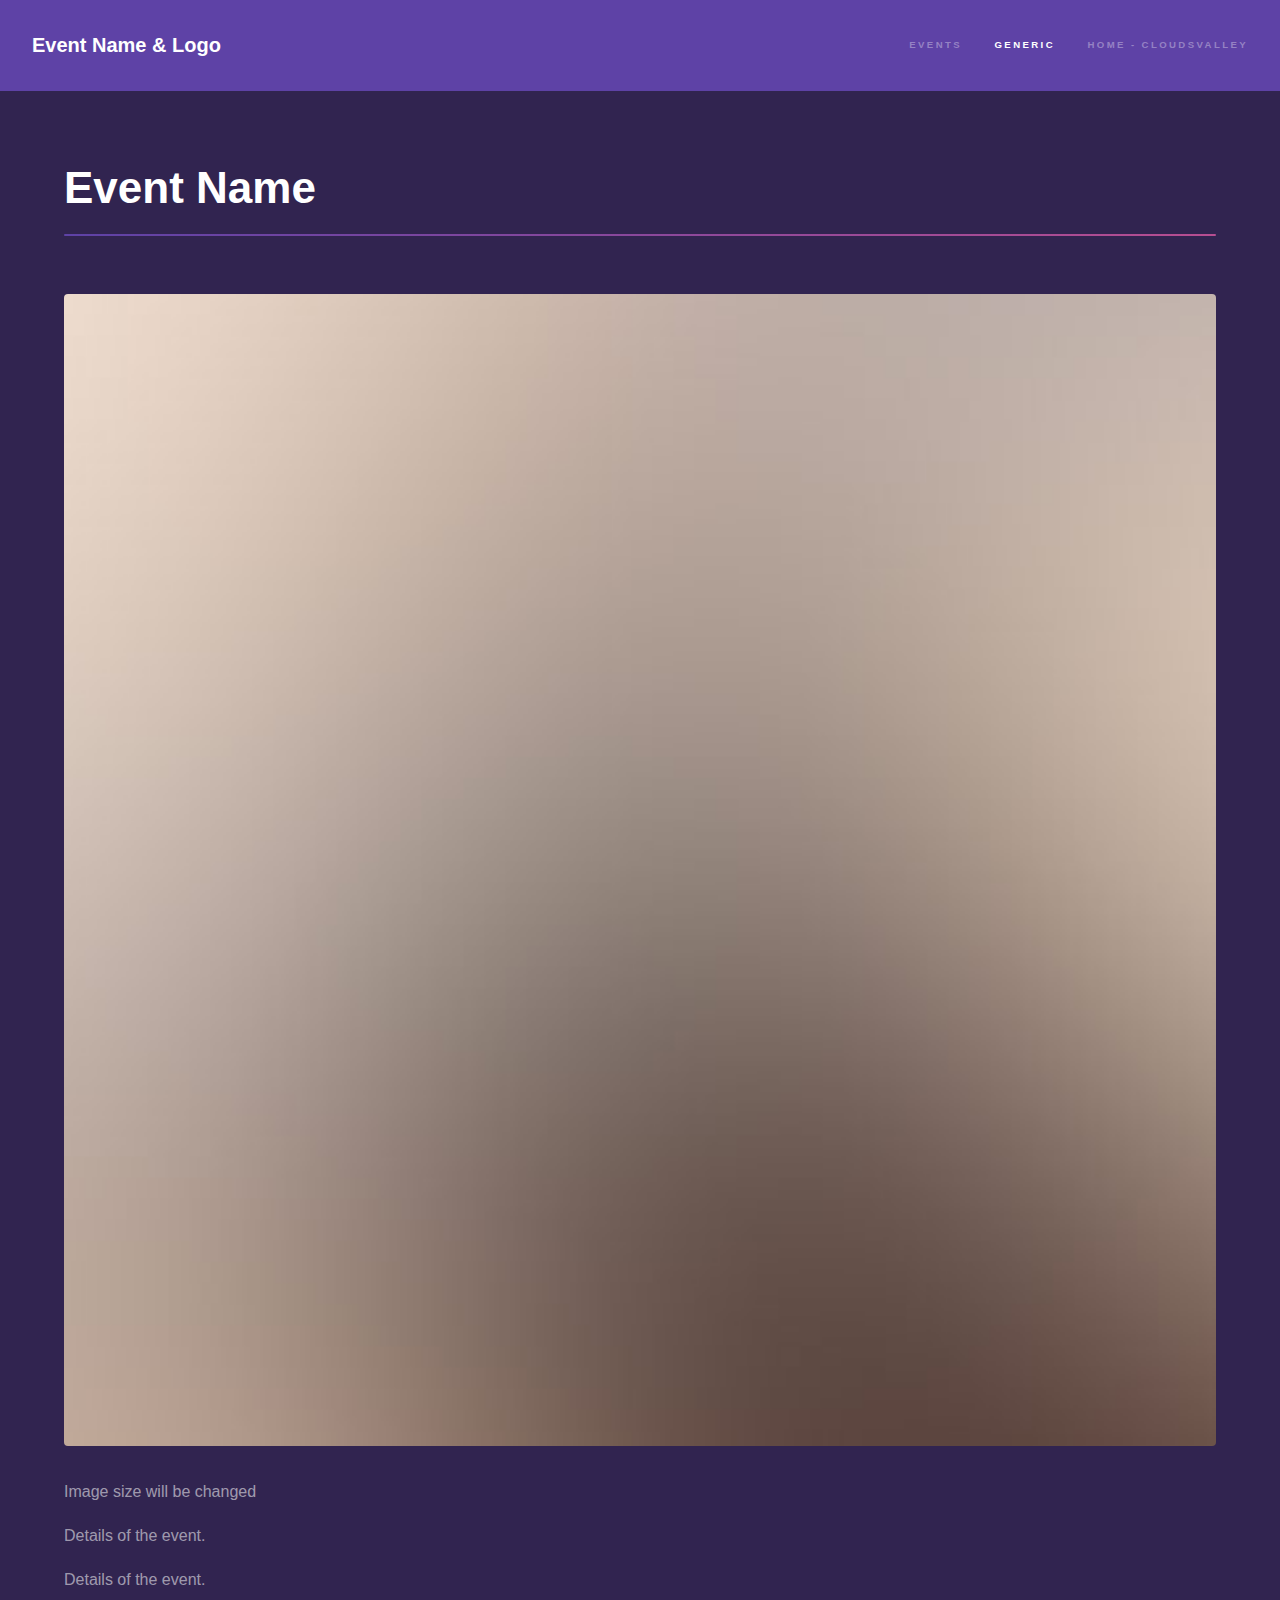
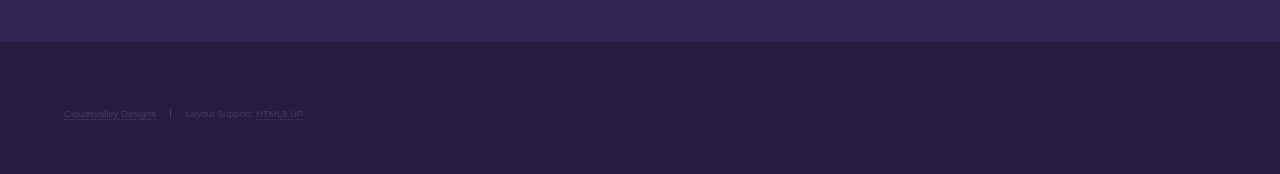
==== event1.html @ df1f8334 "Add files via upload" ====
<!DOCTYPE HTML>

<html>
	<html lang="en">
	<head>
		<title>Event 1</title>
		<meta charset="utf-8" />
		<meta name="viewport" content="width=device-width, initial-scale=1, user-scalable=no" />
		<link rel="stylesheet" href="assets1/css/main.css" />
		<noscript><link rel="stylesheet" href="assets1/css/noscript.css" /></noscript>
	</head>
	<body class="is-preload">

		<!-- Header -->
			<header id="header">
				<a href="index.html" class="title">Event Name & Logo</a>
				<nav>
					<ul>
						<li><a href="events.html">Events</a></li>
						<li><a href="event1.html" class="active">Generic</a></li>
						<li><a href="index.html">Home - Cloudsvalley</a></li>
					</ul>
				</nav>
			</header>

		<!-- Wrapper -->
			<div id="wrapper">

				<!-- Main -->
					<section id="main" class="wrapper">
						<div class="inner">
							<h1 class="major">Event Name</h1>
							<span class="image fit"><img src="images/event1pic.jpg" alt="" /></span>
							<p>Image size will be changed</p>
							<p>Details of the event.</p>
							<p>Details of the event.</p>
						</div>
					</section>

			</div>

		<!-- Footer -->
			<footer id="footer" class="wrapper alt">
				<div class="inner">
					<ul class="menu">
						<li><a href="http://cloudsvalley.in">Cloudsvalley Designs</a></li><li>Layout Support: <a href="http://html5up.net">HTML5 UP</a></li>
					</ul>
				</div>
			</footer>

		<!-- Scripts -->
			<script src="assets1/js/jquery.min.js"></script>
			<script src="assets1/js/jquery.scrollex.min.js"></script>
			<script src="assets1/js/jquery.scrolly.min.js"></script>
			<script src="assets1/js/browser.min.js"></script>
			<script src="assets1/js/breakpoints.min.js"></script>
			<script src="assets1/js/util.js"></script>
			<script src="assets1/js/main.js"></script>

	</body>
</html>
---- assets1/css/main.css ----
@import url(fontawesome-all.min.css);



html, body, div, span, applet, object,
iframe, h1, h2, h3, h4, h5, h6, p, blockquote,
pre, a, abbr, acronym, address, big, cite,
code, del, dfn, em, img, ins, kbd, q, s, samp,
small, strike, strong, sub, sup, tt, var, b,
u, i, center, dl, dt, dd, ol, ul, li, fieldset,
form, label, legend, table, caption, tbody,
tfoot, thead, tr, th, td, article, aside,
canvas, details, embed, figure, figcaption,
footer, header, hgroup, menu, nav, output, ruby,
section, summary, time, mark, audio, video {
	margin: 0;
	padding: 0;
	border: 0;
	font-size: 100%;
	font: inherit;
	vertical-align: baseline;}

article, aside, details, figcaption, figure,
footer, header, hgroup, menu, nav, section {
	display: block;}

body {
	line-height: 1;
}

ol, ul {
	list-style: none;
}

blockquote, q {
	quotes: none;
}

	blockquote:before, blockquote:after, q:before, q:after {
		content: '';
		content: none;
	}

table {
	border-collapse: collapse;
	border-spacing: 0;
}

body {
	-webkit-text-size-adjust: none;
}

mark {
	background-color: transparent;
	color: inherit;
}

input::-moz-focus-inner {
	border: 0;
	padding: 0;
}

input, select, textarea {
	-moz-appearance: none;
	-webkit-appearance: none;
	-ms-appearance: none;
	appearance: none;
}

/* Basic */

	@-ms-viewport {
		width: device-width;
	}

	body {
		-ms-overflow-style: scrollbar;
	}

	@media screen and (max-width: 480px) {

		html, body {
			min-width: 320px;
		}

	}

	html {
		box-sizing: border-box;
	}

	*, *:before, *:after {
		box-sizing: inherit;
	}

	body {
		background: #312450;
	}

		body.is-preload *, body.is-preload *:before, body.is-preload *:after {
			-moz-animation: none !important;
			-webkit-animation: none !important;
			-ms-animation: none !important;
			animation: none !important;
			-moz-transition: none !important;
			-webkit-transition: none !important;
			-ms-transition: none !important;
			transition: none !important;
		}

/* Type */

	body, input, select, textarea {
		color: rgba(255, 255, 255, 0.55);
		font-family: Arial, Helvetica, sans-serif;
		font-size: 16.5pt;
		font-weight: normal;
		line-height: 1.75;
	}

		@media screen and (max-width: 1680px) {

			body, input, select, textarea {
				font-size: 13pt;
			}

		}

		@media screen and (max-width: 1280px) {

			body, input, select, textarea {
				font-size: 12pt;
			}

		}

		@media screen and (max-width: 360px) {

			body, input, select, textarea {
				font-size: 11pt;
			}

		}

	a {
		-moz-transition: color 0.2s ease, border-bottom-color 0.2s ease;
		-webkit-transition: color 0.2s ease, border-bottom-color 0.2s ease;
		-ms-transition: color 0.2s ease, border-bottom-color 0.2s ease;
		transition: color 0.2s ease, border-bottom-color 0.2s ease;
		border-bottom: dotted 1px rgba(255, 255, 255, 0.35);
		color: inherit;
		text-decoration: none;
	}

		a:hover {
			border-bottom-color: transparent;
			color: #ffffff;
		}

	strong, b {
		color: #ffffff;
		font-weight: bold;
	}

	em, i {
		font-style: italic;
	}

	p {
		margin: 0 0 1em 0;
	}

	h1, h2, h3, h4, h5, h6 {
		color: #ffffff;
		font-weight: bold;
		line-height: 1.5;
		margin: 0 0 0.5em 0;
	}

		h1 a, h2 a, h3 a, h4 a, h5 a, h6 a {
			color: inherit;
			text-decoration: none;
		}

	h1 {
		font-size: 2.75em;
	}

		h1.major {
			margin: 0 0 1.3em 0;
			position: relative;
			padding-bottom: 0.35em;
		}

			h1.major:after {
				background-image: -moz-linear-gradient(to right, #5e42a6, #b74e91);
				background-image: -webkit-linear-gradient(to right, #5e42a6, #b74e91);
				background-image: -ms-linear-gradient(to right, #5e42a6, #b74e91);
				background-image: linear-gradient(to right, #5e42a6, #b74e91);
				-moz-transition: max-width 0.2s ease;
				-webkit-transition: max-width 0.2s ease;
				-ms-transition: max-width 0.2s ease;
				transition: max-width 0.2s ease;
				border-radius: 0.2em;
				bottom: 0;
				content: '';
				height: 0.05em;
				position: absolute;
				right: 0;
				width: 100%;
			}

	h2 {
		font-size: 1.75em;
	}

	h3 {
		font-size: 1.1em;
	}

	h4 {
		font-size: 1em;
	}

	h5 {
		font-size: 0.8em;
	}

	h6 {
		font-size: 0.6em;
	}

	@media screen and (max-width: 736px) {

		h1 {
			font-size: 2em;
		}

		h2 {
			font-size: 1.25em;
		}

		h3 {
			font-size: 1em;
		}

		h4 {
			font-size: 0.8em;
		}

		h5 {
			font-size: 0.6em;
		}

		h6 {
			font-size: 0.6em;
		}

	}

	sub {
		font-size: 0.8em;
		position: relative;
		top: 0.5em;
	}

	sup {
		font-size: 0.8em;
		position: relative;
		top: -0.5em;
	}

	blockquote {
		border-left: solid 4px rgba(255, 255, 255, 0.15);
		font-style: italic;
		margin: 0 0 2em 0;
		padding: 0.5em 0 0.5em 2em;
	}

	code {
		background: rgba(255, 255, 255, 0.05);
		border-radius: 0.25em;
		border: solid 1px rgba(255, 255, 255, 0.15);
		font-family: "Courier New", monospace;
		font-size: 0.9em;
		margin: 0 0.25em;
		padding: 0.25em 0.65em;
	}

	pre {
		-webkit-overflow-scrolling: touch;
		font-family: "Courier New", monospace;
		font-size: 0.9em;
		margin: 0 0 2em 0;
	}

		pre code {
			display: block;
			line-height: 1.75em;
			padding: 1em 1.5em;
			overflow-x: auto;
		}

	hr {
		border: 0;
		border-bottom: solid 1px rgba(255, 255, 255, 0.15);
		margin: 2em 0;
	}

		hr.major {
			margin: 3em 0;
		}

	.align-left {
		text-align: left;
	}

	.align-center {
		text-align: center;
	}

	.align-right {
		text-align: right;
	}

/* Row */

	.row {
		display: flex;
		flex-wrap: wrap;
		box-sizing: border-box;
		align-items: stretch;
	}

		.row > * {
			box-sizing: border-box;
		}

		.row.gtr-uniform > * > :last-child {
			margin-bottom: 0;
		}

		.row.aln-left {
			justify-content: flex-start;
		}

		.row.aln-center {
			justify-content: center;
		}

		.row.aln-right {
			justify-content: flex-end;
		}

		.row.aln-top {
			align-items: flex-start;
		}

		.row.aln-middle {
			align-items: center;
		}

		.row.aln-bottom {
			align-items: flex-end;
		}

		.row > .imp {
			order: -1;
		}

		.row > .col-1 {
			width: 8.33333%;
		}

		.row > .off-1 {
			margin-left: 8.33333%;
		}

		.row > .col-2 {
			width: 16.66667%;
		}

		.row > .off-2 {
			margin-left: 16.66667%;
		}

		.row > .col-3 {
			width: 25%;
		}

		.row > .off-3 {
			margin-left: 25%;
		}

		.row > .col-4 {
			width: 33.33333%;
		}

		.row > .off-4 {
			margin-left: 33.33333%;
		}

		.row > .col-5 {
			width: 41.66667%;
		}

		.row > .off-5 {
			margin-left: 41.66667%;
		}

		.row > .col-6 {
			width: 50%;
		}

		.row > .off-6 {
			margin-left: 50%;
		}

		.row > .col-7 {
			width: 58.33333%;
		}

		.row > .off-7 {
			margin-left: 58.33333%;
		}

		.row > .col-8 {
			width: 66.66667%;
		}

		.row > .off-8 {
			margin-left: 66.66667%;
		}

		.row > .col-9 {
			width: 75%;
		}

		.row > .off-9 {
			margin-left: 75%;
		}

		.row > .col-10 {
			width: 83.33333%;
		}

		.row > .off-10 {
			margin-left: 83.33333%;
		}

		.row > .col-11 {
			width: 91.66667%;
		}

		.row > .off-11 {
			margin-left: 91.66667%;
		}

		.row > .col-12 {
			width: 100%;
		}

		.row > .off-12 {
			margin-left: 100%;
		}

		.row.gtr-0 {
			margin-top: 0;
			margin-left: 0em;
		}

			.row.gtr-0 > * {
				padding: 0 0 0 0em;
			}

			.row.gtr-0.gtr-uniform {
				margin-top: 0em;
			}

				.row.gtr-0.gtr-uniform > * {
					padding-top: 0em;
				}

		.row.gtr-25 {
			margin-top: 0;
			margin-left: -0.375em;
		}

			.row.gtr-25 > * {
				padding: 0 0 0 0.375em;
			}

			.row.gtr-25.gtr-uniform {
				margin-top: -0.375em;
			}

				.row.gtr-25.gtr-uniform > * {
					padding-top: 0.375em;
				}

		.row.gtr-50 {
			margin-top: 0;
			margin-left: -0.75em;
		}

			.row.gtr-50 > * {
				padding: 0 0 0 0.75em;
			}

			.row.gtr-50.gtr-uniform {
				margin-top: -0.75em;
			}

				.row.gtr-50.gtr-uniform > * {
					padding-top: 0.75em;
				}

		.row {
			margin-top: 0;
			margin-left: -1.5em;
		}

			.row > * {
				padding: 0 0 0 1.5em;
			}

			.row.gtr-uniform {
				margin-top: -1.5em;
			}

				.row.gtr-uniform > * {
					padding-top: 1.5em;
				}

		.row.gtr-150 {
			margin-top: 0;
			margin-left: -2.25em;
		}

			.row.gtr-150 > * {
				padding: 0 0 0 2.25em;
			}

			.row.gtr-150.gtr-uniform {
				margin-top: -2.25em;
			}

				.row.gtr-150.gtr-uniform > * {
					padding-top: 2.25em;
				}

		.row.gtr-200 {
			margin-top: 0;
			margin-left: -3em;
		}

			.row.gtr-200 > * {
				padding: 0 0 0 3em;
			}

			.row.gtr-200.gtr-uniform {
				margin-top: -3em;
			}

				.row.gtr-200.gtr-uniform > * {
					padding-top: 3em;
				}

		@media screen and (max-width: 1680px) {

			.row {
				display: flex;
				flex-wrap: wrap;
				box-sizing: border-box;
				align-items: stretch;
			}

				.row > * {
					box-sizing: border-box;
				}

				.row.gtr-uniform > * > :last-child {
					margin-bottom: 0;
				}

				.row.aln-left {
					justify-content: flex-start;
				}

				.row.aln-center {
					justify-content: center;
				}

				.row.aln-right {
					justify-content: flex-end;
				}

				.row.aln-top {
					align-items: flex-start;
				}

				.row.aln-middle {
					align-items: center;
				}

				.row.aln-bottom {
					align-items: flex-end;
				}

				.row > .imp-xlarge {
					order: -1;
				}

				.row > .col-1-xlarge {
					width: 8.33333%;
				}

				.row > .off-1-xlarge {
					margin-left: 8.33333%;
				}

				.row > .col-2-xlarge {
					width: 16.66667%;
				}

				.row > .off-2-xlarge {
					margin-left: 16.66667%;
				}

				.row > .col-3-xlarge {
					width: 25%;
				}

				.row > .off-3-xlarge {
					margin-left: 25%;
				}

				.row > .col-4-xlarge {
					width: 33.33333%;
				}

				.row > .off-4-xlarge {
					margin-left: 33.33333%;
				}

				.row > .col-5-xlarge {
					width: 41.66667%;
				}

				.row > .off-5-xlarge {
					margin-left: 41.66667%;
				}

				.row > .col-6-xlarge {
					width: 50%;
				}

				.row > .off-6-xlarge {
					margin-left: 50%;
				}

				.row > .col-7-xlarge {
					width: 58.33333%;
				}

				.row > .off-7-xlarge {
					margin-left: 58.33333%;
				}

				.row > .col-8-xlarge {
					width: 66.66667%;
				}

				.row > .off-8-xlarge {
					margin-left: 66.66667%;
				}

				.row > .col-9-xlarge {
					width: 75%;
				}

				.row > .off-9-xlarge {
					margin-left: 75%;
				}

				.row > .col-10-xlarge {
					width: 83.33333%;
				}

				.row > .off-10-xlarge {
					margin-left: 83.33333%;
				}

				.row > .col-11-xlarge {
					width: 91.66667%;
				}

				.row > .off-11-xlarge {
					margin-left: 91.66667%;
				}

				.row > .col-12-xlarge {
					width: 100%;
				}

				.row > .off-12-xlarge {
					margin-left: 100%;
				}

				.row.gtr-0 {
					margin-top: 0;
					margin-left: 0em;
				}

					.row.gtr-0 > * {
						padding: 0 0 0 0em;
					}

					.row.gtr-0.gtr-uniform {
						margin-top: 0em;
					}

						.row.gtr-0.gtr-uniform > * {
							padding-top: 0em;
						}

				.row.gtr-25 {
					margin-top: 0;
					margin-left: -0.375em;
				}

					.row.gtr-25 > * {
						padding: 0 0 0 0.375em;
					}

					.row.gtr-25.gtr-uniform {
						margin-top: -0.375em;
					}

						.row.gtr-25.gtr-uniform > * {
							padding-top: 0.375em;
						}

				.row.gtr-50 {
					margin-top: 0;
					margin-left: -0.75em;
				}

					.row.gtr-50 > * {
						padding: 0 0 0 0.75em;
					}

					.row.gtr-50.gtr-uniform {
						margin-top: -0.75em;
					}

						.row.gtr-50.gtr-uniform > * {
							padding-top: 0.75em;
						}

				.row {
					margin-top: 0;
					margin-left: -1.5em;
				}

					.row > * {
						padding: 0 0 0 1.5em;
					}

					.row.gtr-uniform {
						margin-top: -1.5em;
					}

						.row.gtr-uniform > * {
							padding-top: 1.5em;
						}

				.row.gtr-150 {
					margin-top: 0;
					margin-left: -2.25em;
				}

					.row.gtr-150 > * {
						padding: 0 0 0 2.25em;
					}

					.row.gtr-150.gtr-uniform {
						margin-top: -2.25em;
					}

						.row.gtr-150.gtr-uniform > * {
							padding-top: 2.25em;
						}

				.row.gtr-200 {
					margin-top: 0;
					margin-left: -3em;
				}

					.row.gtr-200 > * {
						padding: 0 0 0 3em;
					}

					.row.gtr-200.gtr-uniform {
						margin-top: -3em;
					}

						.row.gtr-200.gtr-uniform > * {
							padding-top: 3em;
						}

		}

		@media screen and (max-width: 1280px) {

			.row {
				display: flex;
				flex-wrap: wrap;
				box-sizing: border-box;
				align-items: stretch;
			}

				.row > * {
					box-sizing: border-box;
				}

				.row.gtr-uniform > * > :last-child {
					margin-bottom: 0;
				}

				.row.aln-left {
					justify-content: flex-start;
				}

				.row.aln-center {
					justify-content: center;
				}

				.row.aln-right {
					justify-content: flex-end;
				}

				.row.aln-top {
					align-items: flex-start;
				}

				.row.aln-middle {
					align-items: center;
				}

				.row.aln-bottom {
					align-items: flex-end;
				}

				.row > .imp-large {
					order: -1;
				}

				.row > .col-1-large {
					width: 8.33333%;
				}

				.row > .off-1-large {
					margin-left: 8.33333%;
				}

				.row > .col-2-large {
					width: 16.66667%;
				}

				.row > .off-2-large {
					margin-left: 16.66667%;
				}

				.row > .col-3-large {
					width: 25%;
				}

				.row > .off-3-large {
					margin-left: 25%;
				}

				.row > .col-4-large {
					width: 33.33333%;
				}

				.row > .off-4-large {
					margin-left: 33.33333%;
				}

				.row > .col-5-large {
					width: 41.66667%;
				}

				.row > .off-5-large {
					margin-left: 41.66667%;
				}

				.row > .col-6-large {
					width: 50%;
				}

				.row > .off-6-large {
					margin-left: 50%;
				}

				.row > .col-7-large {
					width: 58.33333%;
				}

				.row > .off-7-large {
					margin-left: 58.33333%;
				}

				.row > .col-8-large {
					width: 66.66667%;
				}

				.row > .off-8-large {
					margin-left: 66.66667%;
				}

				.row > .col-9-large {
					width: 75%;
				}

				.row > .off-9-large {
					margin-left: 75%;
				}

				.row > .col-10-large {
					width: 83.33333%;
				}

				.row > .off-10-large {
					margin-left: 83.33333%;
				}

				.row > .col-11-large {
					width: 91.66667%;
				}

				.row > .off-11-large {
					margin-left: 91.66667%;
				}

				.row > .col-12-large {
					width: 100%;
				}

				.row > .off-12-large {
					margin-left: 100%;
				}

				.row.gtr-0 {
					margin-top: 0;
					margin-left: 0em;
				}

					.row.gtr-0 > * {
						padding: 0 0 0 0em;
					}

					.row.gtr-0.gtr-uniform {
						margin-top: 0em;
					}

						.row.gtr-0.gtr-uniform > * {
							padding-top: 0em;
						}

				.row.gtr-25 {
					margin-top: 0;
					margin-left: -0.375em;
				}

					.row.gtr-25 > * {
						padding: 0 0 0 0.375em;
					}

					.row.gtr-25.gtr-uniform {
						margin-top: -0.375em;
					}

						.row.gtr-25.gtr-uniform > * {
							padding-top: 0.375em;
						}

				.row.gtr-50 {
					margin-top: 0;
					margin-left: -0.75em;
				}

					.row.gtr-50 > * {
						padding: 0 0 0 0.75em;
					}

					.row.gtr-50.gtr-uniform {
						margin-top: -0.75em;
					}

						.row.gtr-50.gtr-uniform > * {
							padding-top: 0.75em;
						}

				.row {
					margin-top: 0;
					margin-left: -1.5em;
				}

					.row > * {
						padding: 0 0 0 1.5em;
					}

					.row.gtr-uniform {
						margin-top: -1.5em;
					}

						.row.gtr-uniform > * {
							padding-top: 1.5em;
						}

				.row.gtr-150 {
					margin-top: 0;
					margin-left: -2.25em;
				}

					.row.gtr-150 > * {
						padding: 0 0 0 2.25em;
					}

					.row.gtr-150.gtr-uniform {
						margin-top: -2.25em;
					}

						.row.gtr-150.gtr-uniform > * {
							padding-top: 2.25em;
						}

				.row.gtr-200 {
					margin-top: 0;
					margin-left: -3em;
				}

					.row.gtr-200 > * {
						padding: 0 0 0 3em;
					}

					.row.gtr-200.gtr-uniform {
						margin-top: -3em;
					}

						.row.gtr-200.gtr-uniform > * {
							padding-top: 3em;
						}

		}

		@media screen and (max-width: 980px) {

			.row {
				display: flex;
				flex-wrap: wrap;
				box-sizing: border-box;
				align-items: stretch;
			}

				.row > * {
					box-sizing: border-box;
				}

				.row.gtr-uniform > * > :last-child {
					margin-bottom: 0;
				}

				.row.aln-left {
					justify-content: flex-start;
				}

				.row.aln-center {
					justify-content: center;
				}

				.row.aln-right {
					justify-content: flex-end;
				}

				.row.aln-top {
					align-items: flex-start;
				}

				.row.aln-middle {
					align-items: center;
				}

				.row.aln-bottom {
					align-items: flex-end;
				}

				.row > .imp-medium {
					order: -1;
				}

				.row > .col-1-medium {
					width: 8.33333%;
				}

				.row > .off-1-medium {
					margin-left: 8.33333%;
				}

				.row > .col-2-medium {
					width: 16.66667%;
				}

				.row > .off-2-medium {
					margin-left: 16.66667%;
				}

				.row > .col-3-medium {
					width: 25%;
				}

				.row > .off-3-medium {
					margin-left: 25%;
				}

				.row > .col-4-medium {
					width: 33.33333%;
				}

				.row > .off-4-medium {
					margin-left: 33.33333%;
				}

				.row > .col-5-medium {
					width: 41.66667%;
				}

				.row > .off-5-medium {
					margin-left: 41.66667%;
				}

				.row > .col-6-medium {
					width: 50%;
				}

				.row > .off-6-medium {
					margin-left: 50%;
				}

				.row > .col-7-medium {
					width: 58.33333%;
				}

				.row > .off-7-medium {
					margin-left: 58.33333%;
				}

				.row > .col-8-medium {
					width: 66.66667%;
				}

				.row > .off-8-medium {
					margin-left: 66.66667%;
				}

				.row > .col-9-medium {
					width: 75%;
				}

				.row > .off-9-medium {
					margin-left: 75%;
				}

				.row > .col-10-medium {
					width: 83.33333%;
				}

				.row > .off-10-medium {
					margin-left: 83.33333%;
				}

				.row > .col-11-medium {
					width: 91.66667%;
				}

				.row > .off-11-medium {
					margin-left: 91.66667%;
				}

				.row > .col-12-medium {
					width: 100%;
				}

				.row > .off-12-medium {
					margin-left: 100%;
				}

				.row.gtr-0 {
					margin-top: 0;
					margin-left: 0em;
				}

					.row.gtr-0 > * {
						padding: 0 0 0 0em;
					}

					.row.gtr-0.gtr-uniform {
						margin-top: 0em;
					}

						.row.gtr-0.gtr-uniform > * {
							padding-top: 0em;
						}

				.row.gtr-25 {
					margin-top: 0;
					margin-left: -0.375em;
				}

					.row.gtr-25 > * {
						padding: 0 0 0 0.375em;
					}

					.row.gtr-25.gtr-uniform {
						margin-top: -0.375em;
					}

						.row.gtr-25.gtr-uniform > * {
							padding-top: 0.375em;
						}

				.row.gtr-50 {
					margin-top: 0;
					margin-left: -0.75em;
				}

					.row.gtr-50 > * {
						padding: 0 0 0 0.75em;
					}

					.row.gtr-50.gtr-uniform {
						margin-top: -0.75em;
					}

						.row.gtr-50.gtr-uniform > * {
							padding-top: 0.75em;
						}

				.row {
					margin-top: 0;
					margin-left: -1.5em;
				}

					.row > * {
						padding: 0 0 0 1.5em;
					}

					.row.gtr-uniform {
						margin-top: -1.5em;
					}

						.row.gtr-uniform > * {
							padding-top: 1.5em;
						}

				.row.gtr-150 {
					margin-top: 0;
					margin-left: -2.25em;
				}

					.row.gtr-150 > * {
						padding: 0 0 0 2.25em;
					}

					.row.gtr-150.gtr-uniform {
						margin-top: -2.25em;
					}

						.row.gtr-150.gtr-uniform > * {
							padding-top: 2.25em;
						}

				.row.gtr-200 {
					margin-top: 0;
					margin-left: -3em;
				}

					.row.gtr-200 > * {
						padding: 0 0 0 3em;
					}

					.row.gtr-200.gtr-uniform {
						margin-top: -3em;
					}

						.row.gtr-200.gtr-uniform > * {
							padding-top: 3em;
						}

		}

		@media screen and (max-width: 736px) {

			.row {
				display: flex;
				flex-wrap: wrap;
				box-sizing: border-box;
				align-items: stretch;
			}

				.row > * {
					box-sizing: border-box;
				}

				.row.gtr-uniform > * > :last-child {
					margin-bottom: 0;
				}

				.row.aln-left {
					justify-content: flex-start;
				}

				.row.aln-center {
					justify-content: center;
				}

				.row.aln-right {
					justify-content: flex-end;
				}

				.row.aln-top {
					align-items: flex-start;
				}

				.row.aln-middle {
					align-items: center;
				}

				.row.aln-bottom {
					align-items: flex-end;
				}

				.row > .imp-small {
					order: -1;
				}

				.row > .col-1-small {
					width: 8.33333%;
				}

				.row > .off-1-small {
					margin-left: 8.33333%;
				}

				.row > .col-2-small {
					width: 16.66667%;
				}

				.row > .off-2-small {
					margin-left: 16.66667%;
				}

				.row > .col-3-small {
					width: 25%;
				}

				.row > .off-3-small {
					margin-left: 25%;
				}

				.row > .col-4-small {
					width: 33.33333%;
				}

				.row > .off-4-small {
					margin-left: 33.33333%;
				}

				.row > .col-5-small {
					width: 41.66667%;
				}

				.row > .off-5-small {
					margin-left: 41.66667%;
				}

				.row > .col-6-small {
					width: 50%;
				}

				.row > .off-6-small {
					margin-left: 50%;
				}

				.row > .col-7-small {
					width: 58.33333%;
				}

				.row > .off-7-small {
					margin-left: 58.33333%;
				}

				.row > .col-8-small {
					width: 66.66667%;
				}

				.row > .off-8-small {
					margin-left: 66.66667%;
				}

				.row > .col-9-small {
					width: 75%;
				}

				.row > .off-9-small {
					margin-left: 75%;
				}

				.row > .col-10-small {
					width: 83.33333%;
				}

				.row > .off-10-small {
					margin-left: 83.33333%;
				}

				.row > .col-11-small {
					width: 91.66667%;
				}

				.row > .off-11-small {
					margin-left: 91.66667%;
				}

				.row > .col-12-small {
					width: 100%;
				}

				.row > .off-12-small {
					margin-left: 100%;
				}

				.row.gtr-0 {
					margin-top: 0;
					margin-left: 0em;
				}

					.row.gtr-0 > * {
						padding: 0 0 0 0em;
					}

					.row.gtr-0.gtr-uniform {
						margin-top: 0em;
					}

						.row.gtr-0.gtr-uniform > * {
							padding-top: 0em;
						}

				.row.gtr-25 {
					margin-top: 0;
					margin-left: -0.375em;
				}

					.row.gtr-25 > * {
						padding: 0 0 0 0.375em;
					}

					.row.gtr-25.gtr-uniform {
						margin-top: -0.375em;
					}

						.row.gtr-25.gtr-uniform > * {
							padding-top: 0.375em;
						}

				.row.gtr-50 {
					margin-top: 0;
					margin-left: -0.75em;
				}

					.row.gtr-50 > * {
						padding: 0 0 0 0.75em;
					}

					.row.gtr-50.gtr-uniform {
						margin-top: -0.75em;
					}

						.row.gtr-50.gtr-uniform > * {
							padding-top: 0.75em;
						}

				.row {
					margin-top: 0;
					margin-left: -1.5em;
				}

					.row > * {
						padding: 0 0 0 1.5em;
					}

					.row.gtr-uniform {
						margin-top: -1.5em;
					}

						.row.gtr-uniform > * {
							padding-top: 1.5em;
						}

				.row.gtr-150 {
					margin-top: 0;
					margin-left: -2.25em;
				}

					.row.gtr-150 > * {
						padding: 0 0 0 2.25em;
					}

					.row.gtr-150.gtr-uniform {
						margin-top: -2.25em;
					}

						.row.gtr-150.gtr-uniform > * {
							padding-top: 2.25em;
						}

				.row.gtr-200 {
					margin-top: 0;
					margin-left: -3em;
				}

					.row.gtr-200 > * {
						padding: 0 0 0 3em;
					}

					.row.gtr-200.gtr-uniform {
						margin-top: -3em;
					}

						.row.gtr-200.gtr-uniform > * {
							padding-top: 3em;
						}

		}

		@media screen and (max-width: 480px) {

			.row {
				display: flex;
				flex-wrap: wrap;
				box-sizing: border-box;
				align-items: stretch;
			}

				.row > * {
					box-sizing: border-box;
				}

				.row.gtr-uniform > * > :last-child {
					margin-bottom: 0;
				}

				.row.aln-left {
					justify-content: flex-start;
				}

				.row.aln-center {
					justify-content: center;
				}

				.row.aln-right {
					justify-content: flex-end;
				}

				.row.aln-top {
					align-items: flex-start;
				}

				.row.aln-middle {
					align-items: center;
				}

				.row.aln-bottom {
					align-items: flex-end;
				}

				.row > .imp-xsmall {
					order: -1;
				}

				.row > .col-1-xsmall {
					width: 8.33333%;
				}

				.row > .off-1-xsmall {
					margin-left: 8.33333%;
				}

				.row > .col-2-xsmall {
					width: 16.66667%;
				}

				.row > .off-2-xsmall {
					margin-left: 16.66667%;
				}

				.row > .col-3-xsmall {
					width: 25%;
				}

				.row > .off-3-xsmall {
					margin-left: 25%;
				}

				.row > .col-4-xsmall {
					width: 33.33333%;
				}

				.row > .off-4-xsmall {
					margin-left: 33.33333%;
				}

				.row > .col-5-xsmall {
					width: 41.66667%;
				}

				.row > .off-5-xsmall {
					margin-left: 41.66667%;
				}

				.row > .col-6-xsmall {
					width: 50%;
				}

				.row > .off-6-xsmall {
					margin-left: 50%;
				}

				.row > .col-7-xsmall {
					width: 58.33333%;
				}

				.row > .off-7-xsmall {
					margin-left: 58.33333%;
				}

				.row > .col-8-xsmall {
					width: 66.66667%;
				}

				.row > .off-8-xsmall {
					margin-left: 66.66667%;
				}

				.row > .col-9-xsmall {
					width: 75%;
				}

				.row > .off-9-xsmall {
					margin-left: 75%;
				}

				.row > .col-10-xsmall {
					width: 83.33333%;
				}

				.row > .off-10-xsmall {
					margin-left: 83.33333%;
				}

				.row > .col-11-xsmall {
					width: 91.66667%;
				}

				.row > .off-11-xsmall {
					margin-left: 91.66667%;
				}

				.row > .col-12-xsmall {
					width: 100%;
				}

				.row > .off-12-xsmall {
					margin-left: 100%;
				}

				.row.gtr-0 {
					margin-top: 0;
					margin-left: 0em;
				}

					.row.gtr-0 > * {
						padding: 0 0 0 0em;
					}

					.row.gtr-0.gtr-uniform {
						margin-top: 0em;
					}

						.row.gtr-0.gtr-uniform > * {
							padding-top: 0em;
						}

				.row.gtr-25 {
					margin-top: 0;
					margin-left: -0.375em;
				}

					.row.gtr-25 > * {
						padding: 0 0 0 0.375em;
					}

					.row.gtr-25.gtr-uniform {
						margin-top: -0.375em;
					}

						.row.gtr-25.gtr-uniform > * {
							padding-top: 0.375em;
						}

				.row.gtr-50 {
					margin-top: 0;
					margin-left: -0.75em;
				}

					.row.gtr-50 > * {
						padding: 0 0 0 0.75em;
					}

					.row.gtr-50.gtr-uniform {
						margin-top: -0.75em;
					}

						.row.gtr-50.gtr-uniform > * {
							padding-top: 0.75em;
						}

				.row {
					margin-top: 0;
					margin-left: -1.5em;
				}

					.row > * {
						padding: 0 0 0 1.5em;
					}

					.row.gtr-uniform {
						margin-top: -1.5em;
					}

						.row.gtr-uniform > * {
							padding-top: 1.5em;
						}

				.row.gtr-150 {
					margin-top: 0;
					margin-left: -2.25em;
				}

					.row.gtr-150 > * {
						padding: 0 0 0 2.25em;
					}

					.row.gtr-150.gtr-uniform {
						margin-top: -2.25em;
					}

						.row.gtr-150.gtr-uniform > * {
							padding-top: 2.25em;
						}

				.row.gtr-200 {
					margin-top: 0;
					margin-left: -3em;
				}

					.row.gtr-200 > * {
						padding: 0 0 0 3em;
					}

					.row.gtr-200.gtr-uniform {
						margin-top: -3em;
					}

						.row.gtr-200.gtr-uniform > * {
							padding-top: 3em;
						}

		}

/* Box */

	.box {
		border-radius: 0.25em;
		border: solid 1px rgba(255, 255, 255, 0.15);
		margin-bottom: 2em;
		padding: 1.5em;
	}

		.box > :last-child,
		.box > :last-child > :last-child,
		.box > :last-child > :last-child > :last-child {
			margin-bottom: 0;
		}

		.box.alt {
			border: 0;
			border-radius: 0;
			padding: 0;
		}

/* Button */

	input[type="submit"],
	input[type="reset"],
	input[type="button"],
	button,
	.button {
		-moz-appearance: none;
		-webkit-appearance: none;
		-ms-appearance: none;
		appearance: none;
		-moz-transition: border-color 0.2s ease;
		-webkit-transition: border-color 0.2s ease;
		-ms-transition: border-color 0.2s ease;
		transition: border-color 0.2s ease;
		background-color: transparent;
		border: solid 1px !important;
		border-color: rgba(255, 255, 255, 0.15) !important;
		border-radius: 3em;
		color: #ffffff !important;
		cursor: pointer;
		display: inline-block;
		font-size: 0.6em;
		font-weight: bold;
		height: calc(4.75em + 2px);
		letter-spacing: 0.25em;
		line-height: 4.75em;
		outline: 0;
		padding: 0 3.75em;
		position: relative;
		text-align: center;
		text-decoration: none;
		text-transform: uppercase;
		white-space: nowrap;
	}

		input[type="submit"]:after,
		input[type="reset"]:after,
		input[type="button"]:after,
		button:after,
		.button:after {
			-moz-transform: scale(0.25);
			-webkit-transform: scale(0.25);
			-ms-transform: scale(0.25);
			transform: scale(0.25);
			pointer-events: none;
			-moz-transition: opacity 0.2s ease, -moz-transform 0.2s ease;
			-webkit-transition: opacity 0.2s ease, -webkit-transform 0.2s ease;
			-ms-transition: opacity 0.2s ease, -ms-transform 0.2s ease;
			transition: opacity 0.2s ease, transform 0.2s ease;
			background: #ffffff;
			border-radius: 3em;
			content: '';
			height: 100%;
			left: 0;
			opacity: 0;
			position: absolute;
			top: 0;
			width: 100%;
		}

		input[type="submit"].icon:before,
		input[type="reset"].icon:before,
		input[type="button"].icon:before,
		button.icon:before,
		.button.icon:before {
			margin-right: 0.75em;
		}

		input[type="submit"].fit,
		input[type="reset"].fit,
		input[type="button"].fit,
		button.fit,
		.button.fit {
			width: 100%;
		}

		input[type="submit"].small,
		input[type="reset"].small,
		input[type="button"].small,
		button.small,
		.button.small {
			font-size: 0.4em;
		}

		input[type="submit"].large,
		input[type="reset"].large,
		input[type="button"].large,
		button.large,
		.button.large {
			font-size: 0.8em;
		}

		input[type="submit"].primary,
		input[type="reset"].primary,
		input[type="button"].primary,
		button.primary,
		.button.primary {
			background-color: #ffffff;
			color: #312450 !important;
		}

			input[type="submit"].primary:after,
			input[type="reset"].primary:after,
			input[type="button"].primary:after,
			button.primary:after,
			.button.primary:after {
				display: none;
			}

		input[type="submit"].disabled, input[type="submit"]:disabled,
		input[type="reset"].disabled,
		input[type="reset"]:disabled,
		input[type="button"].disabled,
		input[type="button"]:disabled,
		button.disabled,
		button:disabled,
		.button.disabled,
		.button:disabled {
			cursor: default;
			opacity: 0.5;
			pointer-events: none;
		}

		input[type="submit"]:hover,
		input[type="reset"]:hover,
		input[type="button"]:hover,
		button:hover,
		.button:hover {
			border-color: rgba(255, 255, 255, 0.55) !important;
		}

			input[type="submit"]:hover:after,
			input[type="reset"]:hover:after,
			input[type="button"]:hover:after,
			button:hover:after,
			.button:hover:after {
				opacity: 0.05;
				-moz-transform: scale(1);
				-webkit-transform: scale(1);
				-ms-transform: scale(1);
				transform: scale(1);
			}

			input[type="submit"]:hover:active,
			input[type="reset"]:hover:active,
			input[type="button"]:hover:active,
			button:hover:active,
			.button:hover:active {
				border-color: #ffffff !important;
			}

				input[type="submit"]:hover:active:after,
				input[type="reset"]:hover:active:after,
				input[type="button"]:hover:active:after,
				button:hover:active:after,
				.button:hover:active:after {
					opacity: 0.1;
				}

/* Features */

	.features {
		display: -moz-flex;
		display: -webkit-flex;
		display: -ms-flex;
		display: flex;
		-moz-flex-wrap: wrap;
		-webkit-flex-wrap: wrap;
		-ms-flex-wrap: wrap;
		flex-wrap: wrap;
		border-radius: 0.25em;
		border: solid 1px rgba(255, 255, 255, 0.15);
		background: rgba(255, 255, 255, 0.05);
		margin: 0 0 2em 0;
	}

		.features section {
			padding: 3.5em 3em 1em 7em ;
			width: 50%;
			border-top: solid 1px rgba(255, 255, 255, 0.15);
			position: relative;
		}

			.features section:nth-child(-n + 2) {
				border-top-width: 0;
			}

			.features section:nth-child(2n) {
				border-left: solid 1px rgba(255, 255, 255, 0.15);
			}

			.features section .icon {
				-moz-transition: opacity 0.5s ease, -moz-transform 0.5s ease;
				-webkit-transition: opacity 0.5s ease, -webkit-transform 0.5s ease;
				-ms-transition: opacity 0.5s ease, -ms-transform 0.5s ease;
				transition: opacity 0.5s ease, transform 0.5s ease;
				-moz-transition-delay: 1s;
				-webkit-transition-delay: 1s;
				-ms-transition-delay: 1s;
				transition-delay: 1s;
				-moz-transform: scale(1);
				-webkit-transform: scale(1);
				-ms-transform: scale(1);
				transform: scale(1);
				position: absolute;
				left: 3em;
				top: 3em;
				opacity: 1;
			}

			.features section:nth-child(1) .icon {
				-moz-transition-delay: 0.15s;
				-webkit-transition-delay: 0.15s;
				-ms-transition-delay: 0.15s;
				transition-delay: 0.15s;
			}

			.features section:nth-child(2) .icon {
				-moz-transition-delay: 0.3s;
				-webkit-transition-delay: 0.3s;
				-ms-transition-delay: 0.3s;
				transition-delay: 0.3s;
			}

			.features section:nth-child(3) .icon {
				-moz-transition-delay: 0.45s;
				-webkit-transition-delay: 0.45s;
				-ms-transition-delay: 0.45s;
				transition-delay: 0.45s;
			}

			.features section:nth-child(4) .icon {
				-moz-transition-delay: 0.6s;
				-webkit-transition-delay: 0.6s;
				-ms-transition-delay: 0.6s;
				transition-delay: 0.6s;
			}

			.features section:nth-child(5) .icon {
				-moz-transition-delay: 0.75s;
				-webkit-transition-delay: 0.75s;
				-ms-transition-delay: 0.75s;
				transition-delay: 0.75s;
			}

			.features section:nth-child(6) .icon {
				-moz-transition-delay: 0.9s;
				-webkit-transition-delay: 0.9s;
				-ms-transition-delay: 0.9s;
				transition-delay: 0.9s;
			}

			.features section:nth-child(7) .icon {
				-moz-transition-delay: 1.05s;
				-webkit-transition-delay: 1.05s;
				-ms-transition-delay: 1.05s;
				transition-delay: 1.05s;
			}

			.features section:nth-child(8) .icon {
				-moz-transition-delay: 1.2s;
				-webkit-transition-delay: 1.2s;
				-ms-transition-delay: 1.2s;
				transition-delay: 1.2s;
			}

			.features section:nth-child(9) .icon {
				-moz-transition-delay: 1.35s;
				-webkit-transition-delay: 1.35s;
				-ms-transition-delay: 1.35s;
				transition-delay: 1.35s;
			}

			.features section:nth-child(10) .icon {
				-moz-transition-delay: 1.5s;
				-webkit-transition-delay: 1.5s;
				-ms-transition-delay: 1.5s;
				transition-delay: 1.5s;
			}

			.features section:nth-child(11) .icon {
				-moz-transition-delay: 1.65s;
				-webkit-transition-delay: 1.65s;
				-ms-transition-delay: 1.65s;
				transition-delay: 1.65s;
			}

			.features section:nth-child(12) .icon {
				-moz-transition-delay: 1.8s;
				-webkit-transition-delay: 1.8s;
				-ms-transition-delay: 1.8s;
				transition-delay: 1.8s;
			}

			.features section:nth-child(13) .icon {
				-moz-transition-delay: 1.95s;
				-webkit-transition-delay: 1.95s;
				-ms-transition-delay: 1.95s;
				transition-delay: 1.95s;
			}

			.features section:nth-child(14) .icon {
				-moz-transition-delay: 2.1s;
				-webkit-transition-delay: 2.1s;
				-ms-transition-delay: 2.1s;
				transition-delay: 2.1s;
			}

			.features section:nth-child(15) .icon {
				-moz-transition-delay: 2.25s;
				-webkit-transition-delay: 2.25s;
				-ms-transition-delay: 2.25s;
				transition-delay: 2.25s;
			}

			.features section:nth-child(16) .icon {
				-moz-transition-delay: 2.4s;
				-webkit-transition-delay: 2.4s;
				-ms-transition-delay: 2.4s;
				transition-delay: 2.4s;
			}

			.features section:nth-child(17) .icon {
				-moz-transition-delay: 2.55s;
				-webkit-transition-delay: 2.55s;
				-ms-transition-delay: 2.55s;
				transition-delay: 2.55s;
			}

			.features section:nth-child(18) .icon {
				-moz-transition-delay: 2.7s;
				-webkit-transition-delay: 2.7s;
				-ms-transition-delay: 2.7s;
				transition-delay: 2.7s;
			}

			.features section:nth-child(19) .icon {
				-moz-transition-delay: 2.85s;
				-webkit-transition-delay: 2.85s;
				-ms-transition-delay: 2.85s;
				transition-delay: 2.85s;
			}

			.features section:nth-child(20) .icon {
				-moz-transition-delay: 3s;
				-webkit-transition-delay: 3s;
				-ms-transition-delay: 3s;
				transition-delay: 3s;
			}

		.features.inactive section .icon {
			-moz-transform: scale(0.5);
			-webkit-transform: scale(0.5);
			-ms-transform: scale(0.5);
			transform: scale(0.5);
			opacity: 0;
		}

		@media screen and (max-width: 980px) {

			.features {
				display: block;
			}

				.features section {
					border-top-width: 1px !important;
					border-left-width: 0 !important;
					width: 100%;
				}

					.features section:first-child {
						border-top-width: 0 !important;
					}

		}

		@media screen and (max-width: 736px) {

			.features section {
				padding: 2.5em 1.5em 0.1em 5.5em ;
			}

				.features section .icon {
					left: 1.5em;
					top: 2em;
				}

		}

		@media screen and (max-width: 480px) {

			.features section {
				padding: 2em 1.5em 0.1em 1.5em ;
			}

				.features section .icon {
					left: 0;
					position: relative;
					top: 0;
				}

		}

/* Form */

	form {
		margin: 0 0 2em 0;
	}

		form > :last-child {
			margin-bottom: 0;
		}

		form > .fields {
			display: -moz-flex;
			display: -webkit-flex;
			display: -ms-flex;
			display: flex;
			-moz-flex-wrap: wrap;
			-webkit-flex-wrap: wrap;
			-ms-flex-wrap: wrap;
			flex-wrap: wrap;
			width: calc(100% + 3em);
			margin: -1.5em 0 2em -1.5em;
		}

			form > .fields > .field {
				-moz-flex-grow: 0;
				-webkit-flex-grow: 0;
				-ms-flex-grow: 0;
				flex-grow: 0;
				-moz-flex-shrink: 0;
				-webkit-flex-shrink: 0;
				-ms-flex-shrink: 0;
				flex-shrink: 0;
				padding: 1.5em 0 0 1.5em;
				width: calc(100% - 1.5em);
			}

				form > .fields > .field.half {
					width: calc(50% - 0.75em);
				}

				form > .fields > .field.third {
					width: calc(100%/3 - 0.5em);
				}

				form > .fields > .field.quarter {
					width: calc(25% - 0.375em);
				}

		@media screen and (max-width: 480px) {

			form > .fields {
				width: calc(100% + 3em);
				margin: -1.5em 0 2em -1.5em;
			}

				form > .fields > .field {
					padding: 1.5em 0 0 1.5em;
					width: calc(100% - 1.5em);
				}

					form > .fields > .field.half {
						width: calc(100% - 1.5em);
					}

					form > .fields > .field.third {
						width: calc(100% - 1.5em);
					}

					form > .fields > .field.quarter {
						width: calc(100% - 1.5em);
					}

		}

	label {
		color: #ffffff;
		font-weight: bold;
		line-height: 1.5;
		margin: 0 0 0.7em 0;
		display: block;
		font-size: 1.1em;
	}

	input[type="text"],
	input[type="password"],
	input[type="email"],
	input[type="tel"],
	select,
	textarea {
		-moz-appearance: none;
		-webkit-appearance: none;
		-ms-appearance: none;
		appearance: none;
		background: rgba(255, 255, 255, 0.05);
		border-radius: 0.25em;
		border: none;
		border: solid 1px rgba(255, 255, 255, 0.15);
		color: inherit;
		display: block;
		outline: 0;
		padding: 0 1em;
		text-decoration: none;
		width: 100%;
	}

		input[type="text"]:invalid,
		input[type="password"]:invalid,
		input[type="email"]:invalid,
		input[type="tel"]:invalid,
		select:invalid,
		textarea:invalid {
			box-shadow: none;
		}

		input[type="text"]:focus,
		input[type="password"]:focus,
		input[type="email"]:focus,
		input[type="tel"]:focus,
		select:focus,
		textarea:focus {
			border-color: #ffffff;
			box-shadow: 0 0 0 1px #ffffff;
		}

	select {
		background-image: url("data:image/svg+xml;charset=utf8,%3Csvg xmlns='http://www.w3.org/2000/svg' width='40' height='40' preserveAspectRatio='none' viewBox='0 0 40 40'%3E%3Cpath d='M9.4,12.3l10.4,10.4l10.4-10.4c0.2-0.2,0.5-0.4,0.9-0.4c0.3,0,0.6,0.1,0.9,0.4l3.3,3.3c0.2,0.2,0.4,0.5,0.4,0.9 c0,0.4-0.1,0.6-0.4,0.9L20.7,31.9c-0.2,0.2-0.5,0.4-0.9,0.4c-0.3,0-0.6-0.1-0.9-0.4L4.3,17.3c-0.2-0.2-0.4-0.5-0.4-0.9 c0-0.4,0.1-0.6,0.4-0.9l3.3-3.3c0.2-0.2,0.5-0.4,0.9-0.4S9.1,12.1,9.4,12.3z' fill='rgba(255, 255, 255, 0.15)' /%3E%3C/svg%3E");
		background-size: 1.25rem;
		background-repeat: no-repeat;
		background-position: calc(100% - 1rem) center;
		height: 2.75em;
		padding-right: 2.75em;
		text-overflow: ellipsis;
	}

		select option {
			color: #ffffff;
			background: #312450;
		}

		select:focus::-ms-value {
			background-color: transparent;
		}

		select::-ms-expand {
			display: none;
		}

	input[type="text"],
	input[type="password"],
	input[type="email"],
	select {
		height: 2.75em;
	}

	textarea {
		padding: 0.75em 1em;
	}

		body.is-ie textarea {
			min-height: 10em;
		}

	input[type="checkbox"],
	input[type="radio"] {
		-moz-appearance: none;
		-webkit-appearance: none;
		-ms-appearance: none;
		appearance: none;
		display: block;
		float: left;
		margin-right: -2em;
		opacity: 0;
		width: 1em;
		z-index: -1;
	}

		input[type="checkbox"] + label,
		input[type="radio"] + label {
			text-decoration: none;
			color: rgba(255, 255, 255, 0.55);
			cursor: pointer;
			display: inline-block;
			font-size: 1em;
			font-weight: normal;
			padding-left: 2.4em;
			padding-right: 0.75em;
			position: relative;
		}

			input[type="checkbox"] + label:before,
			input[type="radio"] + label:before {
				-moz-osx-font-smoothing: grayscale;
				-webkit-font-smoothing: antialiased;
				display: inline-block;
				font-style: normal;
				font-variant: normal;
				text-rendering: auto;
				line-height: 1;
				text-transform: none !important;
				font-family: 'Font Awesome 5 Free';
				font-weight: 900;
			}

			input[type="checkbox"] + label:before,
			input[type="radio"] + label:before {
				background: rgba(255, 255, 255, 0.05);
				border-radius: 0.25em;
				border: solid 1px rgba(255, 255, 255, 0.15);
				content: '';
				display: inline-block;
				font-size: 0.8em;
				height: 2.0625em;
				left: 0;
				line-height: 2.0625em;
				position: absolute;
				text-align: center;
				top: 0;
				width: 2.0625em;
			}

		input[type="checkbox"]:checked + label:before,
		input[type="radio"]:checked + label:before {
			background: #ffffff;
			border-color: #ffffff;
			color: #b74e91;
			content: '\f00c';
		}

		input[type="checkbox"]:focus + label:before,
		input[type="radio"]:focus + label:before {
			border-color: #ffffff;
			box-shadow: 0 0 0 1px #ffffff;
		}

	input[type="checkbox"] + label:before {
		border-radius: 0.25em;
	}

	input[type="radio"] + label:before {
		border-radius: 100%;
	}

	::-webkit-input-placeholder {
		color: rgba(255, 255, 255, 0.35) !important;
		opacity: 1.0;
	}

	:-moz-placeholder {
		color: rgba(255, 255, 255, 0.35) !important;
		opacity: 1.0;
	}

	::-moz-placeholder {
		color: rgba(255, 255, 255, 0.35) !important;
		opacity: 1.0;
	}

	:-ms-input-placeholder {
		color: rgba(255, 255, 255, 0.35) !important;
		opacity: 1.0;
	}

/* Icon */

	.icon {
		text-decoration: none;
		border-bottom: none;
		position: relative;
	}

		.icon:before {
			-moz-osx-font-smoothing: grayscale;
			-webkit-font-smoothing: antialiased;
			display: inline-block;
			font-style: normal;
			font-variant: normal;
			text-rendering: auto;
			line-height: 1;
			text-transform: none !important;
			font-family: 'Font Awesome 5 Free';
			font-weight: 400;
		}

		.icon > .label {
			display: none;
		}

		.icon:before {
			line-height: inherit;
		}

		.icon.solid:before {
			font-weight: 900;
		}

		.icon.brands:before {
			font-family: 'Font Awesome 5 Brands';
		}

		.icon.major {
			width: 2.5em;
			height: 2.5em;
			display: block;
			background: #ffffff;
			border-radius: 100%;
			color: #312450;
			text-align: center;
			line-height: 2.5em;
			margin: 0 0 1.3em 0;
		}

			.icon.major:before {
				font-size: 1.25em;
			}

				.wrapper.style1 .icon.major:before {
					color: #5e42a6;
				}

				.wrapper.style1-alt .icon.major:before {
					color: #493382;
				}

				.wrapper.style2 .icon.major:before {
					color: #5052b5;
				}

				.wrapper.style2-alt .icon.major:before {
					color: #3e4094;
				}

				.wrapper.style3 .icon.major:before {
					color: #b74e91;
				}

				.wrapper.style3-alt .icon.major:before {
					color: #953d75;
				}

/* Image */

	.image {
		border-radius: 0.25em;
		border: 0;
		display: inline-block;
		position: relative;
	}

		.image img {
			border-radius: 0.25em;
			display: block;
		}

		.image.left, .image.right {
			max-width: 40%;
		}

			.image.left img, .image.right img {
				width: 100%;
			}

		.image.left {
			float: left;
			margin: 0 1.5em 1em 0;
			top: 0.25em;
		}

		.image.right {
			float: right;
			margin: 0 0 1em 1.5em;
			top: 0.25em;
		}

		.image.fit {
			display: block;
			margin: 0 0 2em 0;
			width: 100%;
		}

			.image.fit img {
				width: 100%;
			}

		.image.main {
			display: block;
			margin: 0 0 3em 0;
			width: 100%;
		}

			.image.main img {
				width: 100%;
			}

/* List */

	ol {
		list-style: decimal;
		margin: 0 0 2em 0;
		padding-left: 1.25em;
	}

		ol li {
			padding-left: 0.25em;
		}

	ul {
		list-style: disc;
		margin: 0 0 2em 0;
		padding-left: 1em;
	}

		ul li {
			padding-left: 0.5em;
		}

		ul.alt {
			list-style: none;
			padding-left: 0;
		}

			ul.alt li {
				border-top: solid 1px rgba(255, 255, 255, 0.15);
				padding: 0.5em 0;
			}

				ul.alt li:first-child {
					border-top: 0;
					padding-top: 0;
				}

	dl {
		margin: 0 0 2em 0;
	}

		dl dt {
			display: block;
			font-weight: bold;
			margin: 0 0 1em 0;
		}

		dl dd {
			margin-left: 2em;
		}

/* Actions */

	ul.actions {
		display: -moz-flex;
		display: -webkit-flex;
		display: -ms-flex;
		display: flex;
		cursor: default;
		list-style: none;
		margin-left: -1em;
		padding-left: 0;
	}

		ul.actions li {
			padding: 0 0 0 1em;
			vertical-align: middle;
		}

		ul.actions.special {
			-moz-justify-content: center;
			-webkit-justify-content: center;
			-ms-justify-content: center;
			justify-content: center;
			width: 100%;
			margin-left: 0;
		}

			ul.actions.special li:first-child {
				padding-left: 0;
			}

		ul.actions.stacked {
			-moz-flex-direction: column;
			-webkit-flex-direction: column;
			-ms-flex-direction: column;
			flex-direction: column;
			margin-left: 0;
		}

			ul.actions.stacked li {
				padding: 1.3em 0 0 0;
			}

				ul.actions.stacked li:first-child {
					padding-top: 0;
				}

		ul.actions.fit {
			width: calc(100% + 1em);
		}

			ul.actions.fit li {
				-moz-flex-grow: 1;
				-webkit-flex-grow: 1;
				-ms-flex-grow: 1;
				flex-grow: 1;
				-moz-flex-shrink: 1;
				-webkit-flex-shrink: 1;
				-ms-flex-shrink: 1;
				flex-shrink: 1;
				width: 100%;
			}

				ul.actions.fit li > * {
					width: 100%;
				}

			ul.actions.fit.stacked {
				width: 100%;
			}

		@media screen and (max-width: 480px) {

			ul.actions:not(.fixed) {
				-moz-flex-direction: column;
				-webkit-flex-direction: column;
				-ms-flex-direction: column;
				flex-direction: column;
				margin-left: 0;
				width: 100% !important;
			}

				ul.actions:not(.fixed) li {
					-moz-flex-grow: 1;
					-webkit-flex-grow: 1;
					-ms-flex-grow: 1;
					flex-grow: 1;
					-moz-flex-shrink: 1;
					-webkit-flex-shrink: 1;
					-ms-flex-shrink: 1;
					flex-shrink: 1;
					padding: 1em 0 0 0;
					text-align: center;
					width: 100%;
				}

					ul.actions:not(.fixed) li > * {
						width: 100%;
					}

					ul.actions:not(.fixed) li:first-child {
						padding-top: 0;
					}

					ul.actions:not(.fixed) li input[type="submit"],
					ul.actions:not(.fixed) li input[type="reset"],
					ul.actions:not(.fixed) li input[type="button"],
					ul.actions:not(.fixed) li button,
					ul.actions:not(.fixed) li .button {
						width: 100%;
					}

						ul.actions:not(.fixed) li input[type="submit"].icon:before,
						ul.actions:not(.fixed) li input[type="reset"].icon:before,
						ul.actions:not(.fixed) li input[type="button"].icon:before,
						ul.actions:not(.fixed) li button.icon:before,
						ul.actions:not(.fixed) li .button.icon:before {
							margin-left: -0.5rem;
						}

		}

/* Contact */

	ul.contact {
		list-style: none;
		padding: 0;
	}

		ul.contact > li {
			padding: 0;
			margin: 1.5em 0 0 0;
		}

			ul.contact > li:first-child {
				margin-top: 0;
			}

/* Icons */

	ul.icons {
		cursor: default;
		list-style: none;
		padding-left: 0;
	}

		ul.icons li {
			display: inline-block;
			padding: 0 0.75em 0 0;
		}

			ul.icons li:last-child {
				padding-right: 0;
			}

			ul.icons li > a, ul.icons li > span {
				border: 0;
			}

				ul.icons li > a .label, ul.icons li > span .label {
					display: none;
				}

/* Menu */

	ul.menu {
		list-style: none;
		padding: 0;
	}

		ul.menu > li {
			border-left: solid 1px rgba(255, 255, 255, 0.15);
			display: inline-block;
			line-height: 1;
			margin-left: 1.5em;
			padding: 0 0 0 1.5em;
		}

			ul.menu > li:first-child {
				border-left: 0;
				margin: 0;
				padding-left: 0;
			}

		@media screen and (max-width: 480px) {

			ul.menu > li {
				border-left: 0;
				display: block;
				line-height: inherit;
				margin: 0.5em 0 0 0;
				padding-left: 0;
			}

		}

/* Section/Article */

	section.special, article.special {
		text-align: center;
	}

	header p {
		color: rgba(255, 255, 255, 0.35);
		position: relative;
		margin: 0 0 1.5em 0;
	}

	header h2 + p {
		font-size: 1.25em;
		margin-top: -1em;
		line-height: 1.5em;
	}

	header h3 + p {
		font-size: 1.1em;
		margin-top: -0.8em;
		line-height: 1.5em;
	}

	header h4 + p,
	header h5 + p,
	header h6 + p {
		font-size: 0.9em;
		margin-top: -0.6em;
		line-height: 1.5em;
	}

/* Split */

	.split {
		display: -moz-flex;
		display: -webkit-flex;
		display: -ms-flex;
		display: flex;
	}

		.split > * {
			width: calc(50% - 2.5em);
		}

		.split > :nth-child(2n - 1) {
			padding-right: 2.5em;
			border-right: solid 1px rgba(255, 255, 255, 0.15);
		}

		.split > :nth-child(2n) {
			padding-left: 2.5em;
		}

		.split.style1 > :nth-child(2n - 1) {
			width: calc(66.66666% - 2.5em);
		}

		.split.style1 > :nth-child(2n) {
			width: calc(33.33333% - 2.5em);
		}

		@media screen and (max-width: 1680px) {

			.split > * {
				width: calc(50% - 2em);
			}

			.split > :nth-child(2n - 1) {
				padding-right: 2em;
			}

			.split > :nth-child(2n) {
				padding-left: 2em;
			}

			.split.style1 > :nth-child(2n - 1) {
				width: calc(66.66666% - 2em);
			}

			.split.style1 > :nth-child(2n) {
				width: calc(33.33333% - 2em);
			}

		}

		@media screen and (max-width: 980px) {

			.split {
				display: block;
			}

				.split > * {
					border-top: solid 1px rgba(255, 255, 255, 0.15);
					margin: 4em 0 0 0;
					padding: 4em 0 0 0;
					width: 100% !important;
				}

				.split > :nth-child(2n - 1) {
					border-right: 0;
					padding-right: 0;
				}

				.split > :nth-child(2n) {
					padding-left: 0;
				}

				.split > :first-child {
					border-top: 0;
					margin-top: 0;
					padding-top: 0;
				}

		}

		@media screen and (max-width: 736px) {

			.split > * {
				margin: 3em 0 0 0;
				padding: 3em 0 0 0;
			}

		}

/* Spotlights */

	.spotlights > section {
		display: -moz-flex;
		display: -webkit-flex;
		display: -ms-flex;
		display: flex;
		-moz-flex-direction: row;
		-webkit-flex-direction: row;
		-ms-flex-direction: row;
		flex-direction: row;
		min-height: 22.5em;
	}

		body.is-ie .spotlights > section {
			min-height: 0;
		}

		.spotlights > section > .image {
			background-position: center center;
			background-size: cover;
			border-radius: 0;
			display: block;
			position: relative;
			width: 25em;
		}

			.spotlights > section > .image img {
				border-radius: 0;
				display: block;
			}

			.spotlights > section > .image:before {
				-moz-transition: opacity 1s ease;
				-webkit-transition: opacity 1s ease;
				-ms-transition: opacity 1s ease;
				transition: opacity 1s ease;
				background: rgba(49, 36, 80, 0.9);
				content: '';
				display: block;
				height: 100%;
				left: 0;
				opacity: 0;
				position: absolute;
				top: 0;
				width: 100%;
			}

		.spotlights > section > .content {
			padding: 4em 5em 2em 5em ;
			display: -moz-flex;
			display: -webkit-flex;
			display: -ms-flex;
			display: flex;
			-moz-flex-direction: column;
			-webkit-flex-direction: column;
			-ms-flex-direction: column;
			flex-direction: column;
			-moz-justify-content: center;
			-webkit-justify-content: center;
			-ms-justify-content: center;
			justify-content: center;
			width: 50em;
			-ms-flex: 1;
		}

			.spotlights > section > .content > .inner {
				-moz-transform: translateX(0) translateY(0);
				-webkit-transform: translateX(0) translateY(0);
				-ms-transform: translateX(0) translateY(0);
				transform: translateX(0) translateY(0);
				-moz-transition: opacity 1s ease, -moz-transform 1s ease;
				-webkit-transition: opacity 1s ease, -webkit-transform 1s ease;
				-ms-transition: opacity 1s ease, -ms-transform 1s ease;
				transition: opacity 1s ease, transform 1s ease;
				opacity: 1;
			}

		.spotlights > section:nth-child(2) {
			background-color: rgba(0, 0, 0, 0.05);
		}

		.spotlights > section:nth-child(3) {
			background-color: rgba(0, 0, 0, 0.1);
		}

		.spotlights > section.inactive > .image:before,
		body.is-preload .spotlights > section > .image:before {
			opacity: 1;
		}

		.spotlights > section.inactive > .content > .inner,
		body.is-preload .spotlights > section > .content > .inner {
			-moz-transform: translateX(-1em);
			-webkit-transform: translateX(-1em);
			-ms-transform: translateX(-1em);
			transform: translateX(-1em);
			opacity: 0;
		}

		@media screen and (max-width: 1680px) {

			.spotlights > section > .content {
				padding: 4em 4em 2em 4em ;
			}

		}

		@media screen and (max-width: 980px) {

			.spotlights > section {
				display: block;
			}

				.spotlights > section > .image {
					width: 100%;
					height: 50vh;
				}

				.spotlights > section > .content {
					width: 100%;
				}

				.spotlights > section.inactive > .content > .inner,
				body.is-preload .spotlights > section > .content > .inner {
					-moz-transform: translateY(1em);
					-webkit-transform: translateY(1em);
					-ms-transform: translateY(1em);
					transform: translateY(1em);
				}

		}

		@media screen and (max-width: 736px) {

			.spotlights > section > .image {
				height: 50vh;
				min-height: 15em;
			}

			.spotlights > section > .content {
				padding: 3em 2em 1em 2em ;
			}

		}

/* Table */

	.table-wrapper {
		-webkit-overflow-scrolling: touch;
		overflow-x: auto;
	}

	table {
		margin: 0 0 2em 0;
		width: 100%;
	}

		table tbody tr {
			border: solid 1px rgba(255, 255, 255, 0.15);
			border-left: 0;
			border-right: 0;
		}

			table tbody tr:nth-child(2n + 1) {
				background-color: rgba(255, 255, 255, 0.05);
			}

		table td {
			padding: 0.75em 0.75em;
		}

		table th {
			color: #ffffff;
			font-size: 1em;
			font-weight: bold;
			padding: 0 0.75em 0.75em 0.75em;
			text-align: left;
		}

		table thead {
			border-bottom: solid 2px rgba(255, 255, 255, 0.15);
		}

		table tfoot {
			border-top: solid 2px rgba(255, 255, 255, 0.15);
		}

		table.alt {
			border-collapse: separate;
		}

			table.alt tbody tr td {
				border: solid 1px rgba(255, 255, 255, 0.15);
				border-left-width: 0;
				border-top-width: 0;
			}

				table.alt tbody tr td:first-child {
					border-left-width: 1px;
				}

			table.alt tbody tr:first-child td {
				border-top-width: 1px;
			}

			table.alt thead {
				border-bottom: 0;
			}

			table.alt tfoot {
				border-top: 0;
			}

/* Wrapper */

	.wrapper {
		position: relative;
	}

		.wrapper > .inner {
			padding: 5em 5em 3em 5em ;
			max-width: 100%;
			width: 75em;
		}

			@media screen and (max-width: 1680px) {

				.wrapper > .inner {
					padding: 4em 4em 2em 4em ;
				}

			}

			@media screen and (max-width: 1280px) {

				.wrapper > .inner {
					width: 100%;
				}

			}

			@media screen and (max-width: 736px) {

				.wrapper > .inner {
					padding: 3em 2em 1em 2em ;
				}

			}

		.wrapper.alt {
			background-color: #261c3e;
		}

		.wrapper.style1 {
			background-color: #5e42a6;
		}

		.wrapper.style1-alt {
			background-color: #493382;
		}

		.wrapper.style2 {
			background-color: #5052b5;
		}

		.wrapper.style2-alt {
			background-color: #3e4094;
		}

		.wrapper.style3 {
			background-color: #b74e91;
		}

		.wrapper.style3-alt {
			background-color: #953d75;
		}

		.wrapper.fullscreen {
			display: -moz-flex;
			display: -webkit-flex;
			display: -ms-flex;
			display: flex;
			-moz-flex-direction: column;
			-webkit-flex-direction: column;
			-ms-flex-direction: column;
			flex-direction: column;
			-moz-justify-content: center;
			-webkit-justify-content: center;
			-ms-justify-content: center;
			justify-content: center;
			min-height: 100vh;
		}

			body.is-ie .wrapper.fullscreen {
				height: 100vh;
			}

			@media screen and (max-width: 1280px) {

				.wrapper.fullscreen {
					min-height: calc(100vh - 2.5em);
				}

					body.is-ie .wrapper.fullscreen {
						height: calc(100vh - 2.5em);
					}

			}

			@media screen and (max-width: 736px) {

				.wrapper.fullscreen {
					padding: 2em 0;
					min-height: 0;
				}

					body.is-ie .wrapper.fullscreen {
						height: auto;
					}

			}

		.wrapper.fade-up > .inner {
			-moz-transform: translateY(0);
			-webkit-transform: translateY(0);
			-ms-transform: translateY(0);
			transform: translateY(0);
			-moz-transition: opacity 1s ease, -moz-transform 1s ease;
			-webkit-transition: opacity 1s ease, -webkit-transform 1s ease;
			-ms-transition: opacity 1s ease, -ms-transform 1s ease;
			transition: opacity 1s ease, transform 1s ease;
			opacity: 1.0;
		}

		.wrapper.fade-up.inactive > .inner,
		body.is-preload .wrapper.fade-up > .inner {
			opacity: 0;
			-moz-transform: translateY(1em);
			-webkit-transform: translateY(1em);
			-ms-transform: translateY(1em);
			transform: translateY(1em);
		}

		.wrapper.fade-down > .inner {
			-moz-transform: translateY(0);
			-webkit-transform: translateY(0);
			-ms-transform: translateY(0);
			transform: translateY(0);
			-moz-transition: opacity 1s ease, -moz-transform 1s ease;
			-webkit-transition: opacity 1s ease, -webkit-transform 1s ease;
			-ms-transition: opacity 1s ease, -ms-transform 1s ease;
			transition: opacity 1s ease, transform 1s ease;
			opacity: 1.0;
		}

		.wrapper.fade-down.inactive > .inner,
		body.is-preload .wrapper.fade-down > .inner {
			opacity: 0;
			-moz-transform: translateY(-1em);
			-webkit-transform: translateY(-1em);
			-ms-transform: translateY(-1em);
			transform: translateY(-1em);
		}

		.wrapper.fade > .inner {
			-moz-transition: opacity 1s ease;
			-webkit-transition: opacity 1s ease;
			-ms-transition: opacity 1s ease;
			transition: opacity 1s ease;
			opacity: 1.0;
		}

		.wrapper.fade.inactive > .inner,
		body.is-preload .wrapper.fade > .inner {
			opacity: 0;
		}

/* Header */

	#header {
		display: -moz-flex;
		display: -webkit-flex;
		display: -ms-flex;
		display: flex;
		background-color: #5e42a6;
		cursor: default;
		padding: 1.75em 2em;
	}

		#header > .title {
			border: 0;
			color: #ffffff;
			display: block;
			font-size: 1.25em;
			font-weight: bold;
		}

		#header > nav {
			-moz-flex: 1;
			-webkit-flex: 1;
			-ms-flex: 1;
			flex: 1;
			text-align: right;
		}

			#header > nav > ul {
				margin: 0;
				padding: 0;
			}

				#header > nav > ul > li {
					display: inline-block;
					margin-left: 1.75em;
					padding: 0;
					vertical-align: middle;
				}

					#header > nav > ul > li:first-child {
						margin-left: 0;
					}

					#header > nav > ul > li a {
						border: 0;
						color: rgba(255, 255, 255, 0.35);
						display: inline-block;
						font-size: 0.6em;
						font-weight: bold;
						letter-spacing: 0.25em;
						text-transform: uppercase;
					}

						#header > nav > ul > li a:hover {
							color: rgba(255, 255, 255, 0.55);
						}

						#header > nav > ul > li a.active {
							color: #ffffff;
						}

		@media screen and (max-width: 736px) {

			#header {
				padding: 1em 2em;
			}

		}

		@media screen and (max-width: 480px) {

			#header {
				display: block;
				padding: 0 2em;
				text-align: left;
			}

				#header .title {
					font-size: 1.25em;
					padding: 1em 0;
				}

				#header > nav {
					border-top: solid 1px rgba(255, 255, 255, 0.15);
					text-align: inherit;
				}

					#header > nav > ul > li {
						margin-left: 1.5em;
					}

						#header > nav > ul > li a {
							height: 6em;
							line-height: 6em;
						}

		}

/* Wrapper (main) */

	#sidebar + #wrapper {
		margin-left: 18em;
	}

		@media screen and (max-width: 1280px) {

			#sidebar + #wrapper {
				margin-left: 0;
				padding-top: 3.5em;
			}

		}

		@media screen and (max-width: 736px) {

			#sidebar + #wrapper {
				padding-top: 0;
			}

		}

	#header + #wrapper > .wrapper > .inner {
		margin: 0 auto;
	}

/* Footer */

	#sidebar + #wrapper + #footer {
		margin-left: 18em;
	}

		@media screen and (max-width: 1280px) {

			#sidebar + #wrapper + #footer {
				margin-left: 0;
			}

		}

	#footer > .inner a {
		border-bottom-color: rgba(255, 255, 255, 0.15);
	}

		#footer > .inner a:hover {
			border-bottom-color: transparent;
		}

	#footer > .inner .menu {
		font-size: 0.6em;
		color: rgba(255, 255, 255, 0.15);
	}

	#header + #wrapper + #footer > .inner {
		margin: 0 auto;
	}

/* Sidebar */

	#sidebar {
		padding: 2.5em 2.5em 0.5em 2.5em ;
		background: #312450;
		cursor: default;
		height: 100vh;
		left: 0;
		overflow-x: hidden;
		overflow-y: auto;
		position: fixed;
		text-align: right;
		top: 0;
		width: 18em;
		z-index: 10000;
	}

		#sidebar > .inner {
			display: -moz-flex;
			display: -webkit-flex;
			display: -ms-flex;
			display: flex;
			-moz-flex-direction: column;
			-webkit-flex-direction: column;
			-ms-flex-direction: column;
			flex-direction: column;
			-moz-justify-content: center;
			-webkit-justify-content: center;
			-ms-justify-content: center;
			justify-content: center;
			-moz-transform: translateY(0);
			-webkit-transform: translateY(0);
			-ms-transform: translateY(0);
			transform: translateY(0);
			-moz-transition: opacity 1s ease;
			-webkit-transition: opacity 1s ease;
			-ms-transition: opacity 1s ease;
			transition: opacity 1s ease;
			min-height: 100%;
			opacity: 1;
			width: 100%;
		}

			body.is-ie #sidebar > .inner {
				height: 100%;
			}

		#sidebar nav > ul {
			list-style: none;
			padding: 0;
		}

			#sidebar nav > ul > li {
				-moz-transform: translateY(0);
				-webkit-transform: translateY(0);
				-ms-transform: translateY(0);
				transform: translateY(0);
				-moz-transition: opacity 0.15s ease, -moz-transform 0.75s ease;
				-webkit-transition: opacity 0.15s ease, -webkit-transform 0.75s ease;
				-ms-transition: opacity 0.15s ease, -ms-transform 0.75s ease;
				transition: opacity 0.15s ease, transform 0.75s ease;
				margin: 1.5em 0 0 0;
				opacity: 1;
				padding: 0;
				position: relative;
			}

				#sidebar nav > ul > li:first-child {
					margin: 0;
				}

				#sidebar nav > ul > li:nth-child(1) {
					-moz-transition-delay: 0.45s;
					-webkit-transition-delay: 0.45s;
					-ms-transition-delay: 0.45s;
					transition-delay: 0.45s;
				}

				#sidebar nav > ul > li:nth-child(2) {
					-moz-transition-delay: 0.65s;
					-webkit-transition-delay: 0.65s;
					-ms-transition-delay: 0.65s;
					transition-delay: 0.65s;
				}

				#sidebar nav > ul > li:nth-child(3) {
					-moz-transition-delay: 0.85s;
					-webkit-transition-delay: 0.85s;
					-ms-transition-delay: 0.85s;
					transition-delay: 0.85s;
				}

				#sidebar nav > ul > li:nth-child(4) {
					-moz-transition-delay: 1.05s;
					-webkit-transition-delay: 1.05s;
					-ms-transition-delay: 1.05s;
					transition-delay: 1.05s;
				}

				#sidebar nav > ul > li:nth-child(5) {
					-moz-transition-delay: 1.25s;
					-webkit-transition-delay: 1.25s;
					-ms-transition-delay: 1.25s;
					transition-delay: 1.25s;
				}

				#sidebar nav > ul > li:nth-child(6) {
					-moz-transition-delay: 1.45s;
					-webkit-transition-delay: 1.45s;
					-ms-transition-delay: 1.45s;
					transition-delay: 1.45s;
				}

				#sidebar nav > ul > li:nth-child(7) {
					-moz-transition-delay: 1.65s;
					-webkit-transition-delay: 1.65s;
					-ms-transition-delay: 1.65s;
					transition-delay: 1.65s;
				}

				#sidebar nav > ul > li:nth-child(8) {
					-moz-transition-delay: 1.85s;
					-webkit-transition-delay: 1.85s;
					-ms-transition-delay: 1.85s;
					transition-delay: 1.85s;
				}

				#sidebar nav > ul > li:nth-child(9) {
					-moz-transition-delay: 2.05s;
					-webkit-transition-delay: 2.05s;
					-ms-transition-delay: 2.05s;
					transition-delay: 2.05s;
				}

				#sidebar nav > ul > li:nth-child(10) {
					-moz-transition-delay: 2.25s;
					-webkit-transition-delay: 2.25s;
					-ms-transition-delay: 2.25s;
					transition-delay: 2.25s;
				}

				#sidebar nav > ul > li:nth-child(11) {
					-moz-transition-delay: 2.45s;
					-webkit-transition-delay: 2.45s;
					-ms-transition-delay: 2.45s;
					transition-delay: 2.45s;
				}

				#sidebar nav > ul > li:nth-child(12) {
					-moz-transition-delay: 2.65s;
					-webkit-transition-delay: 2.65s;
					-ms-transition-delay: 2.65s;
					transition-delay: 2.65s;
				}

				#sidebar nav > ul > li:nth-child(13) {
					-moz-transition-delay: 2.85s;
					-webkit-transition-delay: 2.85s;
					-ms-transition-delay: 2.85s;
					transition-delay: 2.85s;
				}

				#sidebar nav > ul > li:nth-child(14) {
					-moz-transition-delay: 3.05s;
					-webkit-transition-delay: 3.05s;
					-ms-transition-delay: 3.05s;
					transition-delay: 3.05s;
				}

				#sidebar nav > ul > li:nth-child(15) {
					-moz-transition-delay: 3.25s;
					-webkit-transition-delay: 3.25s;
					-ms-transition-delay: 3.25s;
					transition-delay: 3.25s;
				}

				#sidebar nav > ul > li:nth-child(16) {
					-moz-transition-delay: 3.45s;
					-webkit-transition-delay: 3.45s;
					-ms-transition-delay: 3.45s;
					transition-delay: 3.45s;
				}

				#sidebar nav > ul > li:nth-child(17) {
					-moz-transition-delay: 3.65s;
					-webkit-transition-delay: 3.65s;
					-ms-transition-delay: 3.65s;
					transition-delay: 3.65s;
				}

				#sidebar nav > ul > li:nth-child(18) {
					-moz-transition-delay: 3.85s;
					-webkit-transition-delay: 3.85s;
					-ms-transition-delay: 3.85s;
					transition-delay: 3.85s;
				}

				#sidebar nav > ul > li:nth-child(19) {
					-moz-transition-delay: 4.05s;
					-webkit-transition-delay: 4.05s;
					-ms-transition-delay: 4.05s;
					transition-delay: 4.05s;
				}

				#sidebar nav > ul > li:nth-child(20) {
					-moz-transition-delay: 4.25s;
					-webkit-transition-delay: 4.25s;
					-ms-transition-delay: 4.25s;
					transition-delay: 4.25s;
				}

		#sidebar nav a {
			-moz-transition: color 0.2s ease;
			-webkit-transition: color 0.2s ease;
			-ms-transition: color 0.2s ease;
			transition: color 0.2s ease;
			border: 0;
			color: rgba(255, 255, 255, 0.35);
			display: block;
			font-size: 0.6em;
			font-weight: bold;
			letter-spacing: 0.25em;
			line-height: 1.75;
			outline: 0;
			padding: 1.35em 0;
			position: relative;
			text-decoration: none;
			text-transform: uppercase;
		}

			#sidebar nav a:before, #sidebar nav a:after {
				border-radius: 0.2em;
				bottom: 0;
				content: '';
				height: 0.2em;
				position: absolute;
				right: 0;
				width: 100%;
			}

			#sidebar nav a:before {
				background: #3c2c62;
			}

			#sidebar nav a:after {
				background-image: -moz-linear-gradient(to right, #5e42a6, #b74e91);
				background-image: -webkit-linear-gradient(to right, #5e42a6, #b74e91);
				background-image: -ms-linear-gradient(to right, #5e42a6, #b74e91);
				background-image: linear-gradient(to right, #5e42a6, #b74e91);
				-moz-transition: max-width 0.2s ease;
				-webkit-transition: max-width 0.2s ease;
				-ms-transition: max-width 0.2s ease;
				transition: max-width 0.2s ease;
				max-width: 0;
			}

			#sidebar nav a:hover {
				color: rgba(255, 255, 255, 0.55);
			}

			#sidebar nav a.active {
				color: #ffffff;
			}

				#sidebar nav a.active:after {
					max-width: 100%;
				}

		body.is-preload #sidebar > .inner {
			opacity: 0;
		}
		
		body.is-preload #sidebar nav ul li {
			-moz-transform: translateY(2em);
			-webkit-transform: translateY(2em);
			-ms-transform: translateY(2em);
			transform: translateY(2em);
			opacity: 0;
		}

		@media screen and (max-width: 1280px) {

			#sidebar {
				height: 3.5em;
				left: 0;
				line-height: 3.5em;
				overflow: hidden;
				padding: 0;
				text-align: center;
				top: 0;
				width: 100%;
			}

				#sidebar > .inner {
					-moz-flex-direction: row;
					-webkit-flex-direction: row;
					-ms-flex-direction: row;
					flex-direction: row;
					-moz-align-items: -moz-stretch;
					-webkit-align-items: -webkit-stretch;
					-ms-align-items: -ms-stretch;
					align-items: stretch;
					height: inherit;
					line-height: inherit;
				}

				#sidebar nav {
					height: inherit;
					line-height: inherit;
				}

					#sidebar nav ul {
						display: -moz-flex;
						display: -webkit-flex;
						display: -ms-flex;
						display: flex;
						height: inherit;
						line-height: inherit;
						margin: 0;
					}

						#sidebar nav ul li {
							display: block;
							height: inherit;
							line-height: inherit;
							margin: 0 0 0 2em;
							padding: 0;
						}

					#sidebar nav a {
						height: inherit;
						line-height: inherit;
						padding: 0;
					}

						#sidebar nav a:after {
							background-image: none;
							background-color: #b74e91;
						}

		}

		@media screen and (max-width: 736px) {

			#sidebar {
				display: none;
			}

		}

/* Intro */

	#intro {
		background-attachment: fixed;
		background-image: url("images/intro.svg");
		background-position: top right;
		background-repeat: no-repeat;
		background-size: 100% 100%;
	}

		#intro p {
			font-size: 1.25em;
		}

			@media screen and (max-width: 980px) {

				#intro p br {
					display: none;
				}

			}

			@media screen and (max-width: 736px) {

				#intro p {
					font-size: 1em;
				}

			}

		@media screen and (max-width: 1280px) {

			#intro {
				background-attachment: scroll;
			}

		}
---- assets1/css/noscript.css ----
/*
	Hyperspace by HTML5 UP
	html5up.net | @ajlkn
	Free for personal and commercial use under the CCA 3.0 license (html5up.net/license)
*/

/* Spotlights */

	.spotlights > section > .image:before {
		opacity: 0 !important;
	}

	.spotlights > section > .content > .inner {
		-moz-transform: none !important;
		-webkit-transform: none !important;
		-ms-transform: none !important;
		transform: none !important;
		opacity: 1 !important;
	}

/* Wrapper */

	.wrapper > .inner {
		opacity: 1 !important;
		-moz-transform: none !important;
		-webkit-transform: none !important;
		-ms-transform: none !important;
		transform: none !important;
	}

/* Sidebar */

	#sidebar > .inner {
		opacity: 1 !important;
	}

	#sidebar nav > ul > li {
		-moz-transform: none !important;
		-webkit-transform: none !important;
		-ms-transform: none !important;
		transform: none !important;
		opacity: 1 !important;
	}
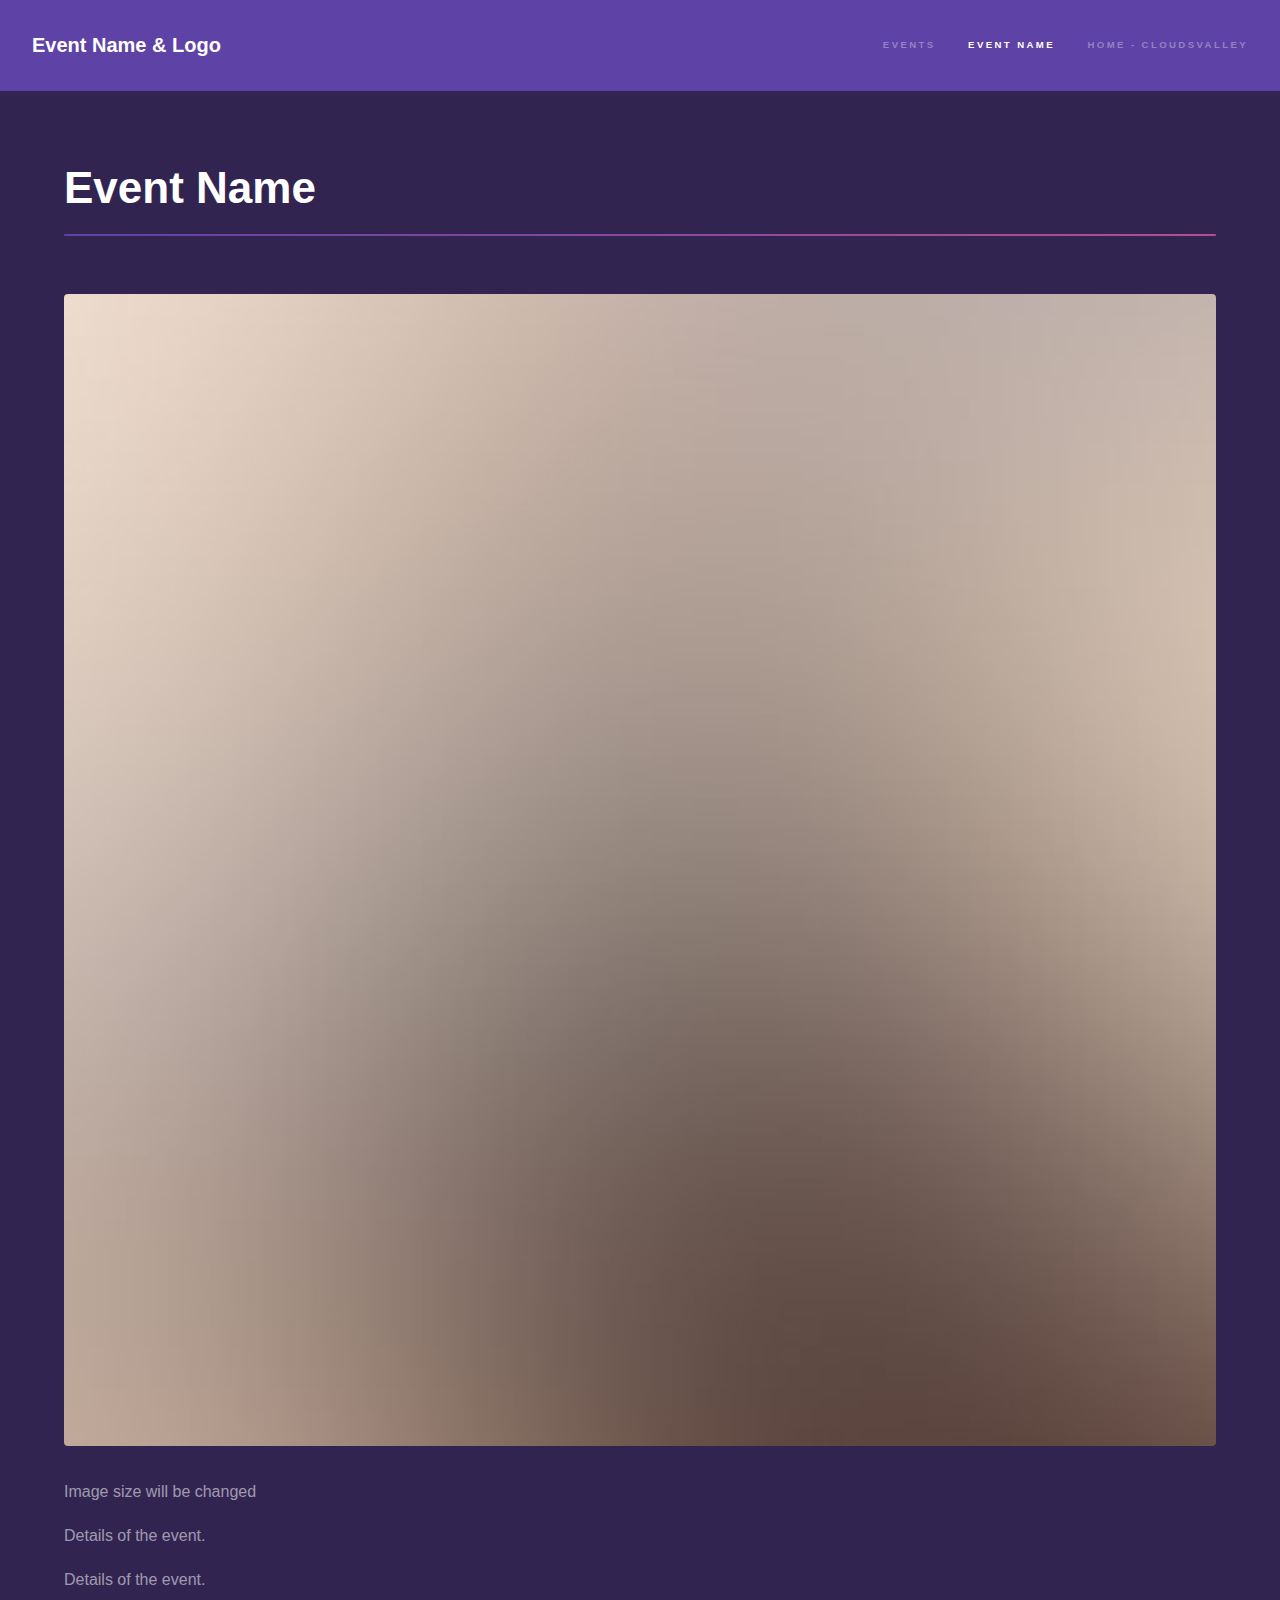
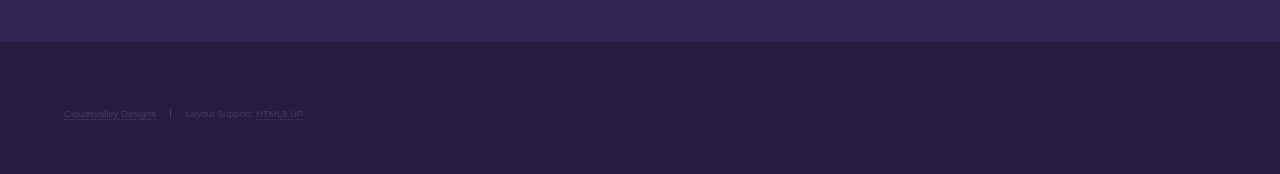
==== commit a4e330f0: "Add files via upload" ====
--- a/event1.html
+++ b/event1.html
@@ -17,7 +17,7 @@
 				<nav>
 					<ul>
 						<li><a href="events.html">Events</a></li>
-						<li><a href="event1.html" class="active">Generic</a></li>
+						<li><a href="event1.html" class="active">Event Name</a></li>
 						<li><a href="index.html">Home - Cloudsvalley</a></li>
 					</ul>
 				</nav>
